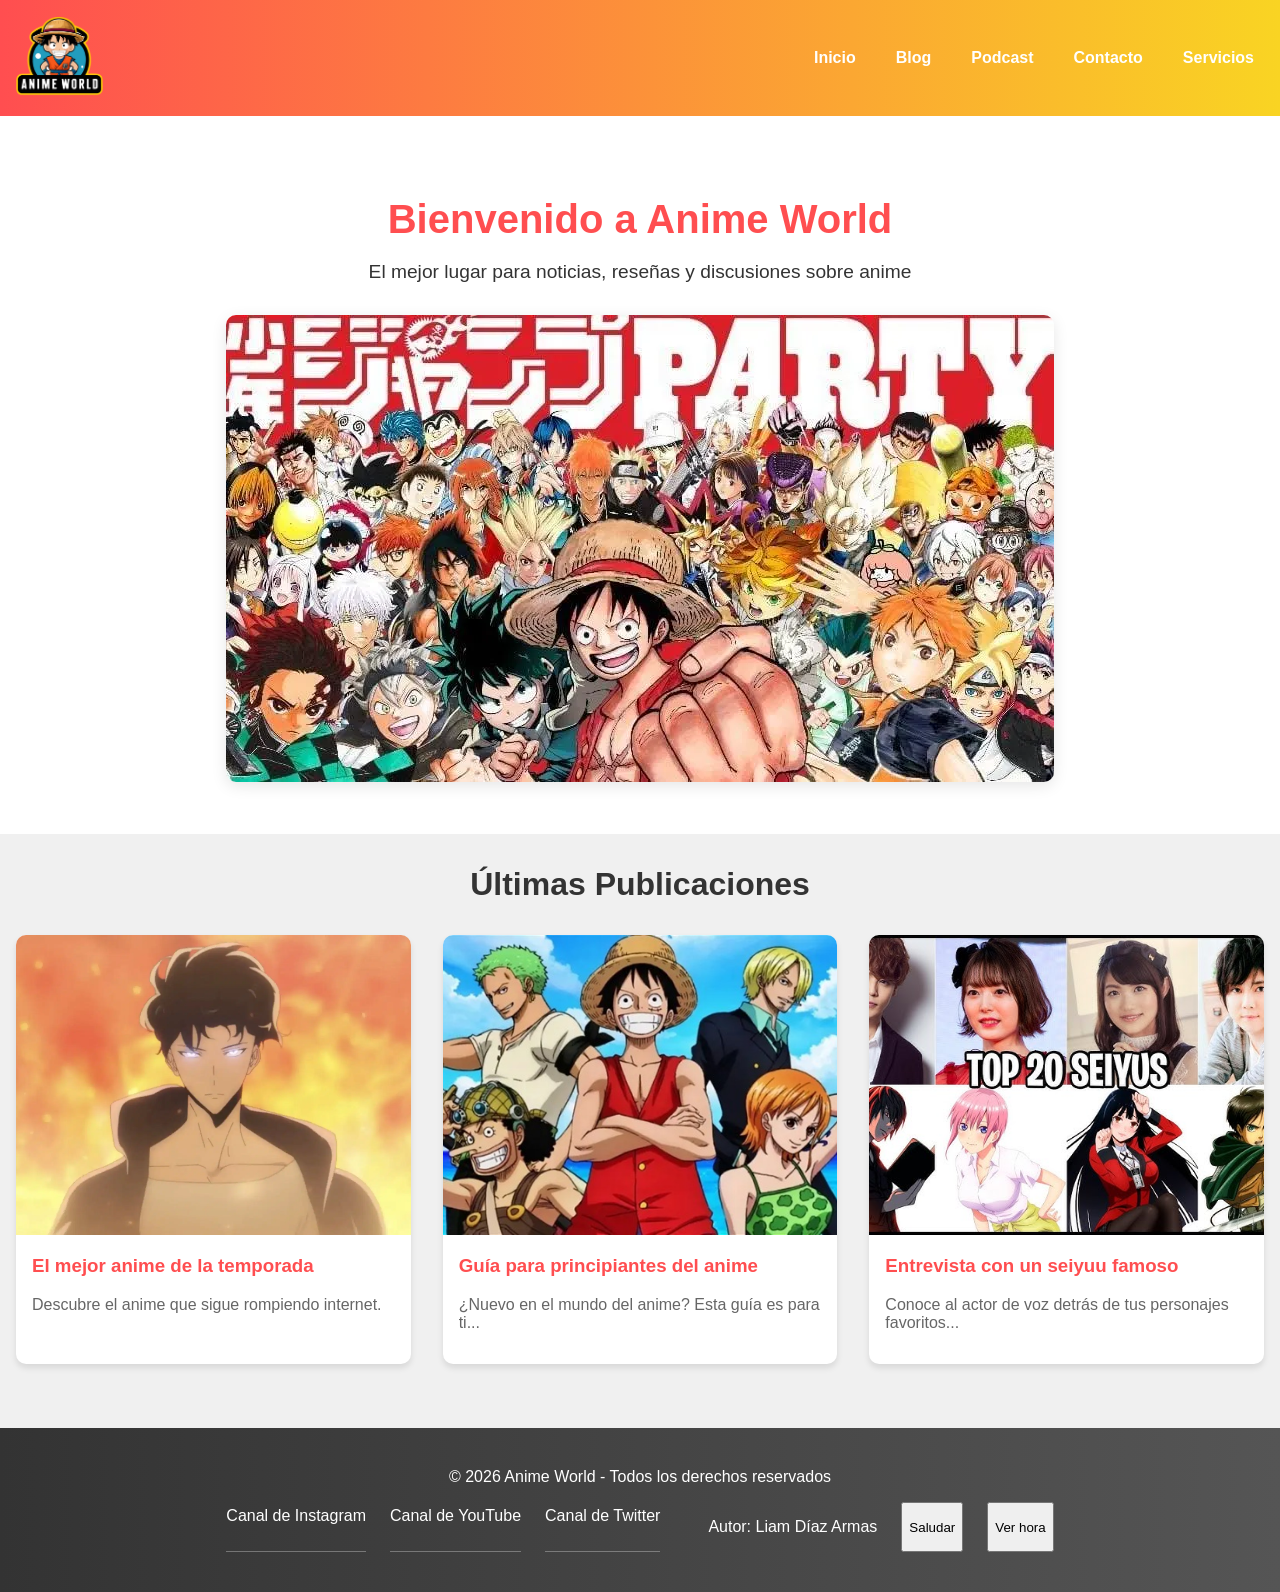
==== ProyectoLND/web-rss/index.html @ a629c830 "Página Web Liam Díaz Armas" ====
<!DOCTYPE html>
<html lang="es">

<head>
    <meta charset="UTF-8">
    <meta name="viewport" content="width=device-width, initial-scale=1.0">
    <title>Anime World - Inicio</title>
    <link rel="stylesheet" href="css/styles.css">
    <script src="js/script.js"></script>
</head>

<body>
    <header class="anime-header">
        <div class="logo">
            <img src="images/Logo anime.png" alt="Anime World Logo">
        </div>
        <nav>
            <ul class="nav-links">
                <li><a href="index.html">Inicio</a></li>
                <li><a href="blog/index.html">Blog</a></li>
                <li><a href="podcast/index.html">Podcast</a></li>
                <li><a href="../web-rss/contacto/contacto.html">Contacto</a></li>
                <li><a href="../web-rss/servicios/servicios.html">Servicios</a></li>
            </ul>
        </nav>
    </header>

    <main>
        <section class="hero">
            <h1>Bienvenido a Anime World</h1>
            <p>El mejor lugar para noticias, reseñas y discusiones sobre anime</p>
            <div class="hero-image">
                <img src="images/Personajes anime.webp" alt="Personajes de anime populares">
            </div>
        </section>

        <section class="latest-posts">
            <h2>Últimas Publicaciones</h2>
            <div class="post-grid">
                <article class="post-card">
                    <img src="images/Solo leveling miniatura 1.webp" alt="Miniatura post 1">
                    <h3><a href="/ProyectoLND/web-rss/blog/post/post1.html">El mejor anime de la temporada</a></h3>
                    <p>Descubre el anime que sigue rompiendo internet.</p>
                </article>
                <article class="post-card">
                    <img src="images/Guia anime.jpg" alt="Miniatura post 2">
                    <h3><a href="/ProyectoLND/web-rss/blog/post/post2.html">Guía para principiantes del anime</a></h3>
                    <p>¿Nuevo en el mundo del anime? Esta guía es para ti...</p>
                </article>
                <article class="post-card">
                    <img src="images/Seiyuus anime.jpg" alt="Miniatura post 3">
                    <h3><a href="/ProyectoLND/web-rss/blog/post/post3.html">Entrevista con un seiyuu famoso</a></h3>
                    <p>Conoce al actor de voz detrás de tus personajes favoritos...</p>
                </article>
            </div>
        </section>
    </main>

    <footer class="anime-footer">
        <p>© 2026 Anime World - Todos los derechos reservados</p>
        <div class="footer-links"><br>
            <a href="https://www.instagram.com/">Canal de Instagram</a>
            <a href="https://www.youtube.com/">Canal de YouTube</a>
            <a href="https://x.com/?lang=es">Canal de Twitter</a>
            <br>
            <!-- Javascript -->
            <p>Autor: Liam Díaz Armas</p>
            <button onclick="saludo()">Saludar</button>
            <button onclick="mostrarHora()">Ver hora</button>
            <p id="hora"></p>
        </div>
    </footer>
</body>

</html>
---- ProyectoLND/web-rss/css/styles.css ----
/* Estilos generales */
body {
    font-family: 'Arial', sans-serif;
    margin: 0;
    padding: 0;
    background-color: #f0f0f0;
    color: #333;
    background-image: url('../images/bg-pattern.png');
}

/* Estilo del encabezado */
.anime-header {
    background: linear-gradient(to right, #ff4e50, #f9d423);
    padding: 1rem;
    display: flex;
    justify-content: space-between;
    align-items: center;
    box-shadow: 0 2px 10px rgba(0,0,0,0.2);
}

.logo img {
    height: 80px;
}

nav ul {
    display: flex;
    list-style: none;
}

nav ul li {
    margin-left: 20px;
}

nav ul li a {
    color: white;
    text-decoration: none;
    font-weight: bold;
    padding: 5px 10px;
    border-radius: 5px;
    transition: background-color 0.3s;
}

nav ul li a:hover {
    background-color: rgba(255,255,255,0.2);
}

/* Estilo del héroe */
.hero {
    text-align: center;
    padding: 3rem 1rem;
    background-color: #fff;
    margin-bottom: 2rem;
}

.hero h1 {
    font-size: 2.5rem;
    color: #ff4e50;
    margin-bottom: 1rem;
}

.hero p {
    font-size: 1.2rem;
    margin-bottom: 2rem;
}

.hero-image img {
    max-width: 100%;
    border-radius: 10px;
    box-shadow: 0 4px 15px rgba(0,0,0,0.1);
}

/* Estilo de las publicaciones */
.latest-posts {
    padding: 0 1rem 2rem;
}

.latest-posts h2 {
    text-align: center;
    color: #333;
    margin-bottom: 2rem;
    font-size: 2rem;
}

.post-grid {
    display: grid;
    grid-template-columns: repeat(auto-fill, minmax(300px, 1fr));
    gap: 2rem;
}

.post-card {
    background: white;
    border-radius: 10px;
    overflow: hidden;
    box-shadow: 0 4px 6px rgba(0,0,0,0.1);
    transition: transform 0.3s;
}

.post-card:hover {
    transform: translateY(-5px);
}

.post-card img {
    width: 100%;
    height: 300px;
    object-fit: cover;
}

.post-card h3 {
    padding: 0 1rem;
    margin-top: 1rem;
}

.post-card h3 a {
    color: #ff4e50;
    text-decoration: none;
}

.post-card p {
    padding: 0 1rem 1rem;
    color: #666;
}

/* Estilo del pie de página */
.anime-footer {
    background: linear-gradient(to right, #333, #555);
    color: white;
    text-align: center;
    padding: 1.5rem;
    margin-top: 2rem;
}

.social-links {
    margin-top: 1rem;
}

.social-links a {
    margin: 0 10px;
}

.social-links img {
    width: 30px;
    height: 30px;
    transition: transform 0.3s;
}

.social-links img:hover {
    transform: scale(1.2);
}

/* Efectos especiales */
@keyframes float {
    0% { transform: translateY(0px); }
    50% { transform: translateY(-10px); }
    100% { transform: translateY(0px); }
}

.hero-image img:hover {
    animation: float 3s ease-in-out infinite;
}

/* Estilos para el blog */
.blog-container {
    padding: 2rem;
    max-width: 1200px;
    margin: 0 auto;
}

.blog-description {
    text-align: center;
    margin-bottom: 2rem;
    font-size: 1.2rem;
    color: #666;
}

.article-list {
    display: flex;
    flex-direction: column;
    gap: 2rem;
}

.article-summary {
    background: white;
    padding: 1.5rem;
    border-radius: 10px;
    box-shadow: 0 2px 5px rgba(0,0,0,0.1);
    transition: transform 0.3s;
}

.article-summary:hover {
    transform: translateY(-3px);
}

.article-summary h2 {
    color: #ff4e50;
    margin-bottom: 0.5rem;
}

.article-summary h2 a {
    text-decoration: none;
    color: inherit;
}

.article-meta {
    color: #888;
    font-size: 0.9rem;
    margin-bottom: 1rem;
}

.article-thumbnail {
    width: 100%;
    height: 200px;
    object-fit: cover;
    border-radius: 5px;
    margin-bottom: 1rem;
}

.article-excerpt {
    color: #555;
    margin-bottom: 1rem;
}

.read-more {
    display: inline-block;
    background: #ff4e50;
    color: white;
    padding: 0.5rem 1rem;
    border-radius: 5px;
    text-decoration: none;
    transition: background-color 0.3s;
}

.read-more:hover {
    background-color: #e03c3e;
}

/* Estilos para el podcast */
.podcast-container {
    padding: 2rem;
    max-width: 800px;
    margin: 0 auto;
}

.podcast-description {
    text-align: center;
    margin-bottom: 2rem;
    font-size: 1.2rem;
    color: #666;
}

.episode-list {
    display: flex;
    flex-direction: column;
    gap: 2rem;
}

.episode {
    background: white;
    padding: 1.5rem;
    border-radius: 10px;
    box-shadow: 0 2px 5px rgba(0,0,0,0.1);
}

.episode h2 {
    color: #ff4e50;
    margin-bottom: 0.5rem;
}

.episode-meta {
    color: #888;
    font-size: 0.9rem;
    margin-bottom: 1rem;
}

.episode-description {
    color: #555;
    margin-bottom: 1rem;
}

audio {
    width: 100%;
    margin-bottom: 1rem;
}

.episode-links {
    display: flex;
    gap: 1rem;
}

.episode-links a {
    color: #ff4e50;
    text-decoration: none;
    font-size: 0.9rem;
}

.episode-links a:hover {
    text-decoration: underline;
}

/* Estilos para el pie de página mejorado */
.footer-links {
    display: flex;
    justify-content: center;
    gap: 1.5rem;
    margin-bottom: 1rem;
    flex-wrap: wrap;
}

.footer-links a {
    color: white;
    text-decoration: none;
    padding: 0.3rem 0;
    border-bottom: 1px solid rgba(255,255,255,0.3);
    transition: border-color 0.3s;
}

.footer-links a:hover {
    border-bottom-color: white;
}
/* Estilos específicos del blog */
.blog-container {
    max-width: 900px;
    margin: 2rem auto;
    padding: 0 20px;
}

.blog-description {
    text-align: center;
    color: #666;
    margin-bottom: 2rem;
    font-size: 1.1rem;
}

.article-list {
    display: grid;
    grid-template-columns: 1fr;
    gap: 2rem;
}

.article-summary {
    display: flex;
    background: white;
    border-radius: 8px;
    overflow: hidden;
    box-shadow: 0 3px 10px rgba(0,0,0,0.1);
    transition: transform 0.3s ease;
}

.article-summary:hover {
    transform: translateY(-5px);
}

.article-image {
    flex: 0 0 300px;
}

.article-image img {
    width: 100%;
    height: 100%;
    object-fit: cover;
}

.article-content {
    flex: 1;
    padding: 1.5rem;
}

.article-summary h2 {
    margin: 0 0 0.5rem;
    color: #ff4e50;
}

.article-summary h2 a {
    text-decoration: none;
    color: inherit;
}

.article-meta {
    color: #888;
    font-size: 0.85rem;
    margin-bottom: 1rem;
}

.article-excerpt {
    color: #555;
    line-height: 1.6;
    margin-bottom: 1rem;
}

.read-more {
    display: inline-block;
    color: #ff4e50;
    font-weight: bold;
    text-decoration: none;
}

.read-more:hover {
    text-decoration: underline;
}

/* Estilos responsivos */
@media (max-width: 768px) {
    .article-summary {
        flex-direction: column;
    }
    
    .article-image {
        flex: 0 0 200px;
    }
}

.contacto-anime {
    max-width: 400px;
    margin: 40px auto;
    padding: 20px;
}

.contacto-anime h1 {
    text-align: center;
}

.form-anime label {
    display: block;
    margin-top: 10px;
}

.form-anime input,
.form-anime select {
    width: 100%;
    padding: 8px;
    margin-top: 5px;
}

.grupo {
    margin-top: 10px;
}

.grupo label {
    display: block;
    margin-top: 5px;
}

.form-anime button {
    margin-top: 15px;
    padding: 10px;
    width: 100%;
    cursor: pointer;
}

/* Página Servicios */

/* MENÚ */
.nav-anime ul {
    list-style: none;
    display: flex;
    justify-content: center;
    gap: 20px;
    padding: 10px;
}

.nav-anime a {
    text-decoration: none;
    color: white;
    background: #222;
    padding: 10px 15px;
    border-radius: 8px;
}

/* CONTENEDOR */
.servicios-anime {
    padding: 20px;
}

/* PORTFOLIO */
.grid-portfolio {
    display: grid;
    grid-template-columns: repeat(4, 1fr);
    gap: 15px;
}

.card {
    background: #111;
    color: white;
    border-radius: 10px;
    overflow: hidden;
    text-align: center;
}

.card img {
    width: 100%;
    height: 200px;
    object-fit: cover;
}

/* CARRUSEL */
.carrusel {
    overflow: hidden;
    margin-top: 20px;
}

.slides {
    display: flex;
    animation: mover 9s infinite;
}

.slide {
    min-width: 100%;
}

.slide img {
    width: 100%;
    height: 300px;
    object-fit: cover;
}

/* Animación */
@keyframes mover {
    0% { transform: translateX(0); }
    33% { transform: translateX(-100%); }
    66% { transform: translateX(-200%); }
}

/* Tablet */
@media screen and (max-width: 768px) {
    .grid-portfolio {
        grid-template-columns: repeat(2, 1fr);
    }
}

/* Móvil */
@media screen and (max-width: 480px) {
    .grid-portfolio {
        grid-template-columns: 1fr;
    }

    .slide img {
        height: 200px;
    }
}

.oscuro {
    background-color: black;
    color: white;
}

/* ========================= */
/* CONTENEDOR PRINCIPAL */
/* ========================= */
.post-container {
    display: flex;
    justify-content: center;
    padding: 40px 20px;
}

/* Caja del post */
.full-post {
    max-width: 900px;
    background: #1a1a2e;
    color: #ffffff;
    padding: 30px;
    border-radius: 12px;
    box-shadow: 0 0 20px rgba(0,0,0,0.5);
}

/* ========================= */
/* TITULOS */
/* ========================= */
.full-post h1 {
    text-align: center;
    color: #ff4da6;
}

.full-post h2 {
    margin-top: 20px;
    color: #00c3ff;
}

.full-post h3 {
    margin-top: 15px;
    color: #ffd166;
}

/* ========================= */
/* META INFO */
/* ========================= */
.post-meta {
    text-align: center;
    font-size: 14px;
    color: #aaa;
}

.author {
    color: #ff4da6;
}

/* ========================= */
/* CONTENIDO */
/* ========================= */
.full-post p {
    line-height: 1.6;
}

.full-post ul {
    margin-left: 20px;
}

/* ========================= */
/* IMAGEN PRINCIPAL */
/* ========================= */
.interview-photo {
    width: 100%;
    max-width: 300px;
    border-radius: 10px;
    display: block;
    margin: 0 auto 20px auto;
}

/* ========================= */
/* BLOQUE ENTREVISTA */
/* ========================= */
.interview-content {
    display: flex;
    gap: 20px;
    flex-wrap: wrap;
}

.interview-text {
    flex: 1;
}

/* ========================= */
/* CITA */
/* ========================= */
blockquote {
    background: #16213e;
    padding: 15px;
    border-left: 4px solid #ff4da6;
    margin: 15px 0;
    font-style: italic;
}

/* ========================= */
/* GALERÍA */
/* ========================= */
.character-gallery {
    display: flex;
    gap: 15px;
    margin-top: 20px;
    flex-wrap: wrap;
    justify-content: center;
}

.character-gallery img {
    width: 150px;
    border-radius: 10px;
}

figure {
    text-align: center;
}

figcaption {
    font-size: 14px;
    margin-top: 5px;
}

/* ========================= */
/* VIDEO */
/* ========================= */
.video-wrapper {
    display: flex;
    justify-content: center;
    margin-top: 20px;
}

.video-wrapper iframe {
    width: 100%;
    max-width: 600px;
    border-radius: 10px;
}

.video-caption {
    text-align: center;
    font-size: 14px;
    color: #aaa;
}

/* ========================= */
/* MEDIA QUERIES */
/* ========================= */

/* Tablet */
@media (max-width: 768px) {
    .interview-content {
        flex-direction: column;
        align-items: center;
    }

    .full-post {
        padding: 20px;
    }
}

/* Móvil */
@media (max-width: 480px) {
    .full-post {
        padding: 15px;
    }

    .character-gallery img {
        width: 100px;
    }
}

/* imagen post 1 */
.featured-image {
    width: 100%;
    max-width: 700px;   
    height: auto;
    display: block;
    margin: 20px auto;
    border-radius: 10px;
    object-fit: cover;
}
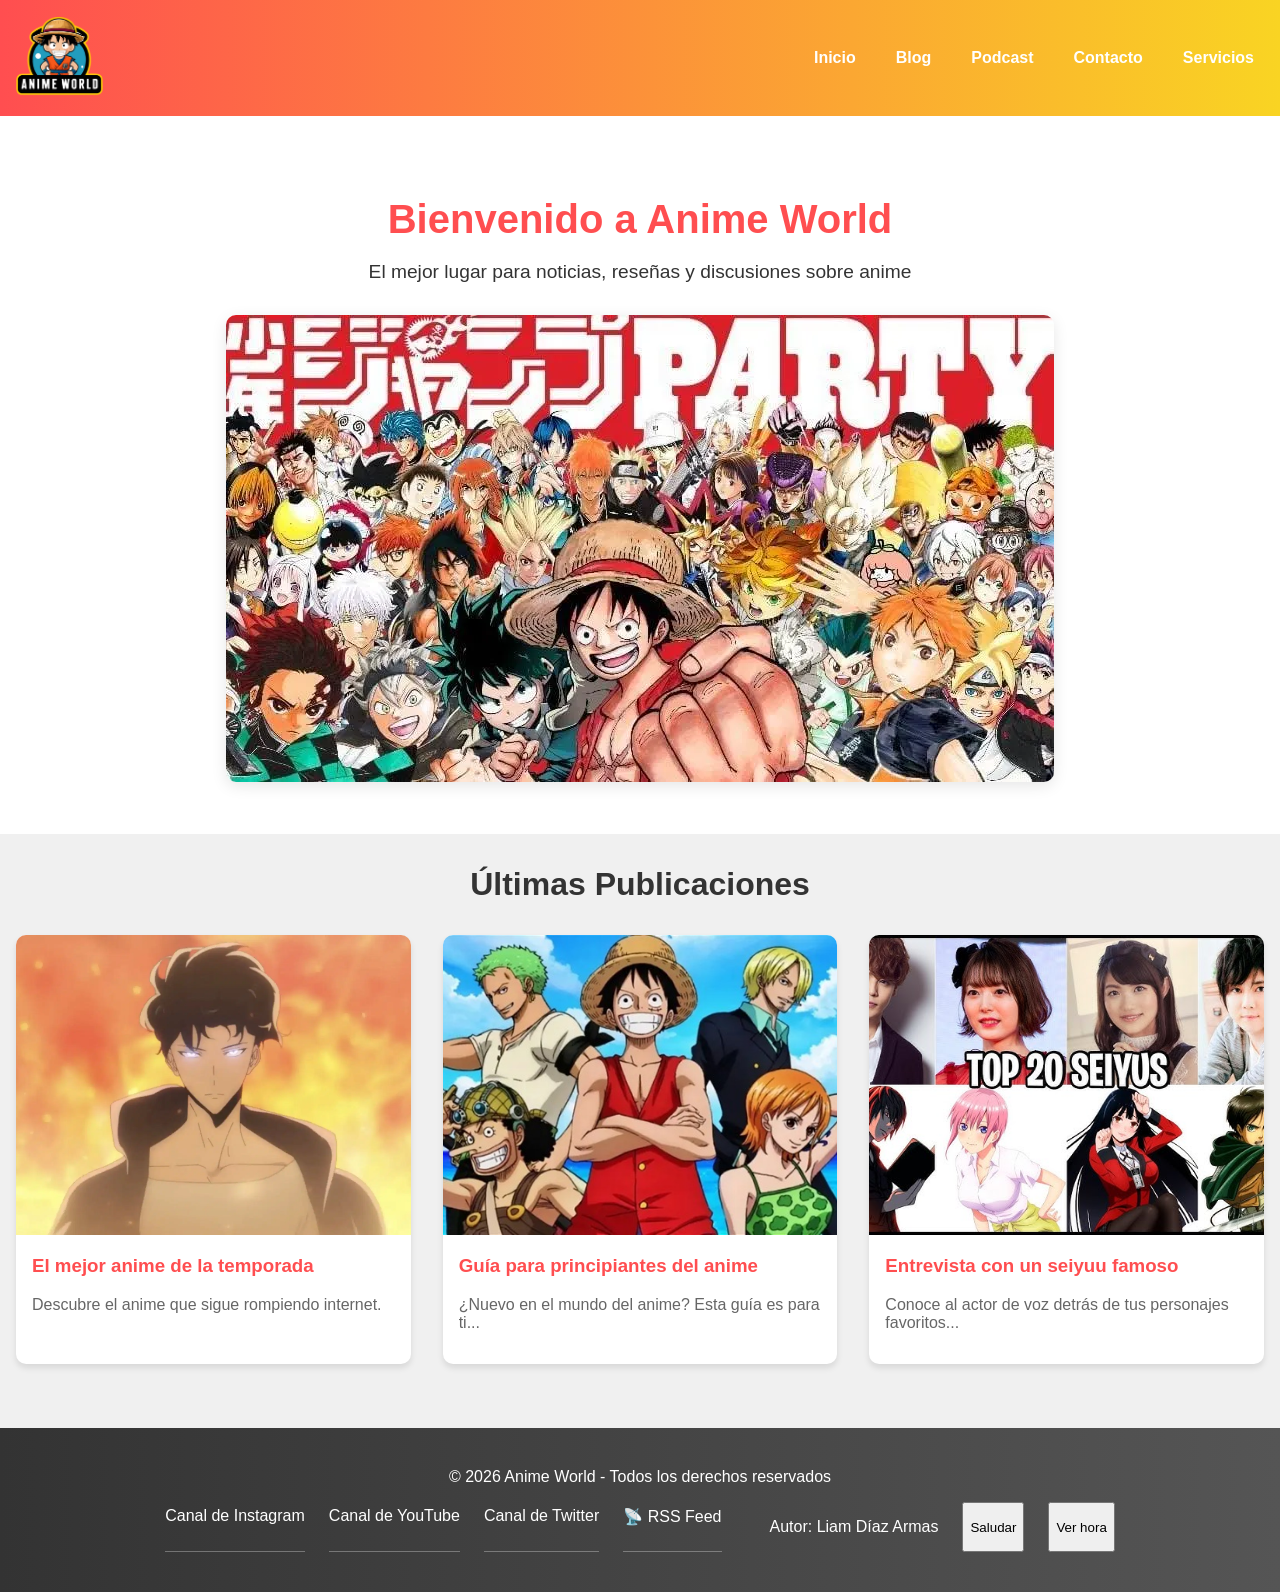
==== commit ab2c2da6: "pagina web" ====
--- a/ProyectoLND/web-rss/index.html
+++ b/ProyectoLND/web-rss/index.html
@@ -62,6 +62,8 @@
             <a href="https://www.instagram.com/">Canal de Instagram</a>
             <a href="https://www.youtube.com/">Canal de YouTube</a>
             <a href="https://x.com/?lang=es">Canal de Twitter</a>
+            <!-- RSS -->
+            <a href="feed.xml" title="Suscríbete al feed RSS de Anime World">📡 RSS Feed</a>
             <br>
             <!-- Javascript -->
             <p>Autor: Liam Díaz Armas</p>
